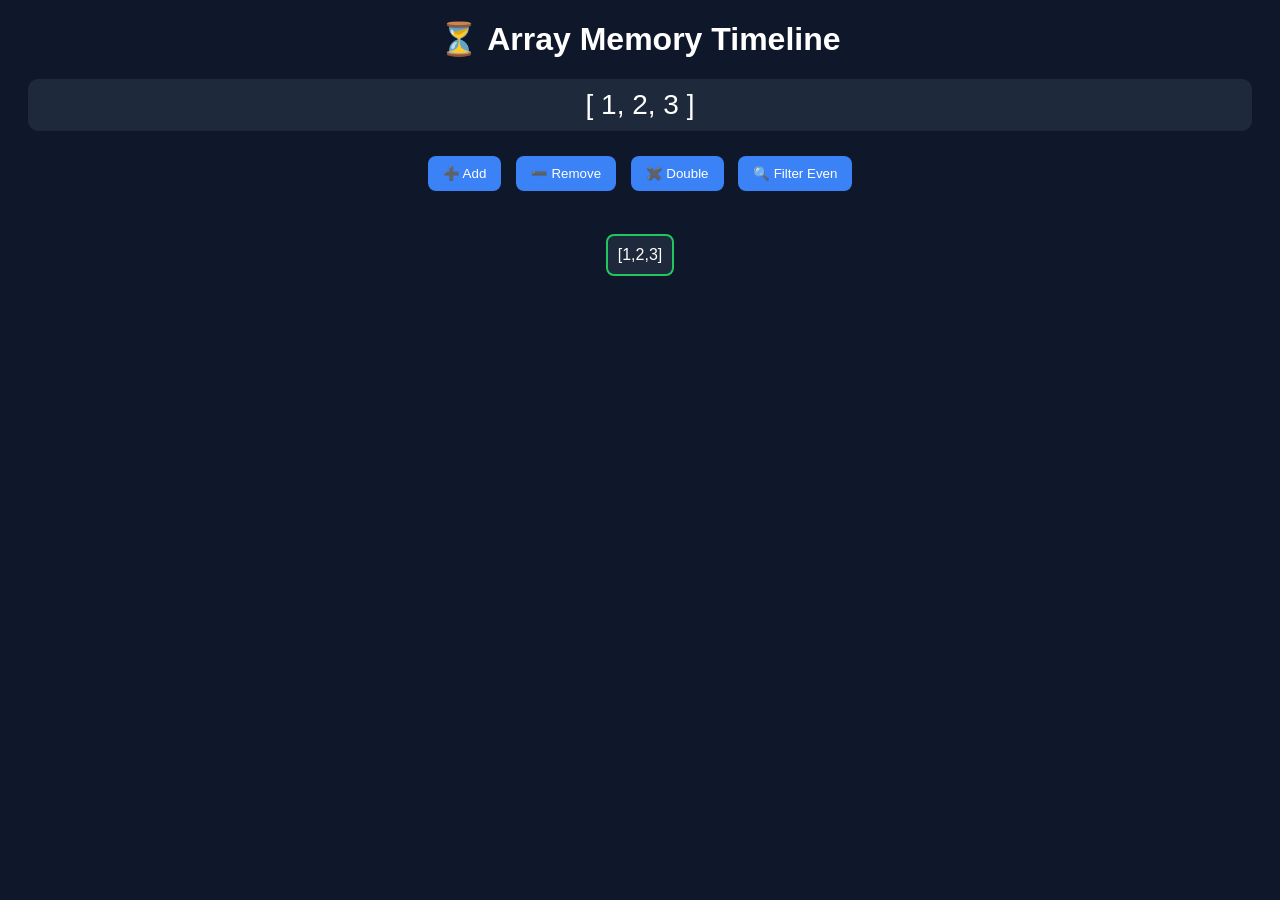
==== timeline/index.html @ e3e9aa6c "Initial commit" ====
<!DOCTYPE html>
<html lang="en">
<head>
  <meta charset="UTF-8">
  <title>Array Memory Timeline</title>
  <style>
    body {
      font-family: Arial;
      text-align: center;
      background: #0f172a;
      color: white;
    }

    h1 {
      margin-top: 20px;
    }

    .array-display {
      font-size: 28px;
      margin: 20px;
      padding: 10px;
      background: #1e293b;
      border-radius: 10px;
    }

    button {
      margin: 5px;
      padding: 10px 15px;
      border: none;
      border-radius: 8px;
      cursor: pointer;
      background: #3b82f6;
      color: white;
    }

    button:hover {
      background: #2563eb;
    }

    .timeline {
      margin-top: 30px;
      display: flex;
      flex-wrap: wrap;
      justify-content: center;
    }

    .step {
      background: #1e293b;
      padding: 10px;
      margin: 8px;
      border-radius: 8px;
      cursor: pointer;
      transition: 0.2s;
    }

    .step:hover {
      background: #334155;
    }

    .active {
      border: 2px solid #22c55e;
    }
  </style>
</head>
<body>

  <h1>⏳ Array Memory Timeline</h1>

  <div class="array-display" id="currentArray"></div>

  <div>
    <button onclick="addItem()">➕ Add</button>
    <button onclick="removeItem()">➖ Remove</button>
    <button onclick="doubleValues()">✖️ Double</button>
    <button onclick="filterEven()">🔍 Filter Even</button>
  </div>

  <div class="timeline" id="timeline"></div>
     <script src="script.js"></script> 
  </body>
</html>
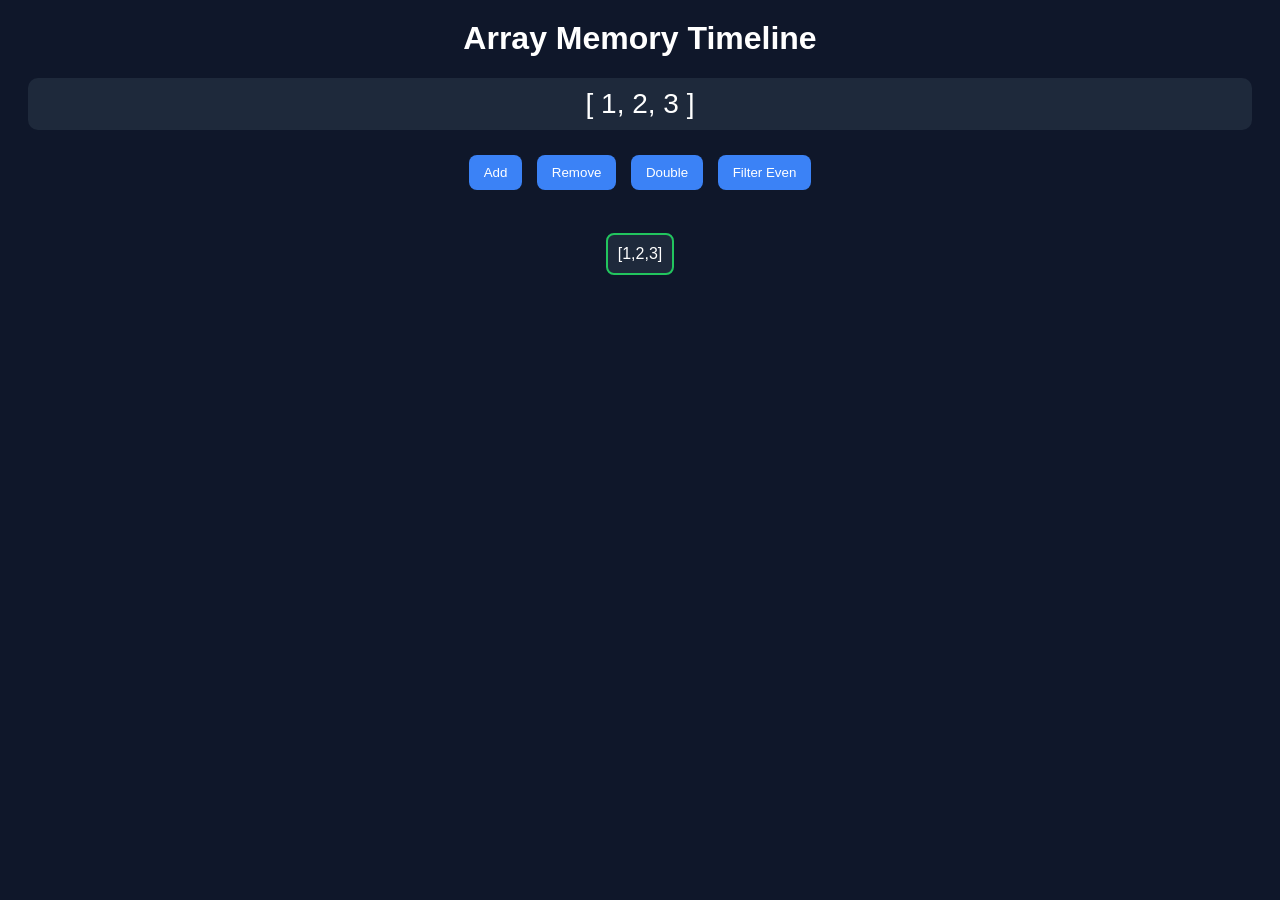
==== commit c8853c78: "commit" ====
--- a/timeline/index.html
+++ b/timeline/index.html
@@ -64,15 +64,15 @@
 </head>
 <body>
 
-  <h1>⏳ Array Memory Timeline</h1>
+  <h1> Array Memory Timeline</h1>
 
   <div class="array-display" id="currentArray"></div>
 
   <div>
-    <button onclick="addItem()">➕ Add</button>
-    <button onclick="removeItem()">➖ Remove</button>
-    <button onclick="doubleValues()">✖️ Double</button>
-    <button onclick="filterEven()">🔍 Filter Even</button>
+    <button onclick="addItem()"> Add</button>
+    <button onclick="removeItem()"> Remove</button>
+    <button onclick="doubleValues()"> Double</button>
+    <button onclick="filterEven()"> Filter Even</button>
   </div>
 
   <div class="timeline" id="timeline"></div>
